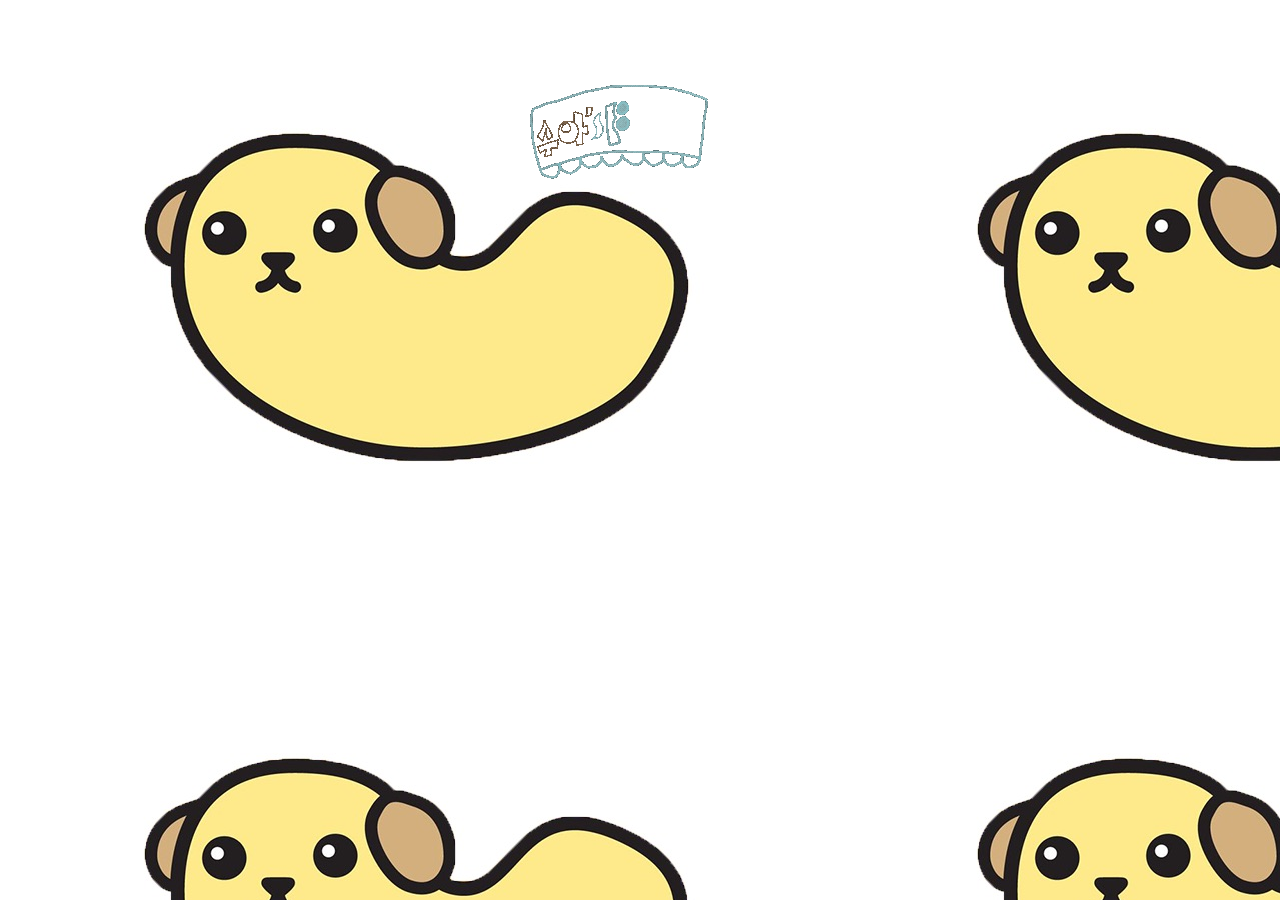
==== index.html @ 2837db9f "resized for first commit" ====
<!DOCTYPE html>
<html lang="en">
<head>
    <meta charset="UTF-8">
    <meta name="viewport" content="width=device-width, initial-scale=1.0">
    <title> to my feed thank u</title>
    <link rel="stylesheet" href="css/style.css">
</head>
<a href="feed.html">
<img src="img/draftgif.gif" alt="possiblemastorformypage">
<link rel="stylesheet" href="feed.html">
</a>
<body>
   
</body>
</html>
---- css/style.css ----
body {
    background-color: rgb(141, 226, 226);
    text-decoration: none;
}
h1 {
    color:rgb(154, 90, 90);
    background-color: rgb(204, 252, 204);
    font-family: Verdana, Geneva, Tahoma, sans-serif;
}
p {
    color:rgb(154, 90, 90) ;
    font-family: Verdana, Geneva, Tahoma, sans-serif;
  font-size: 17px;
  text-align: center;
}
p {
border: 6px dotted lightsalmon;
border-color: rgba(207, 113, 113, 0.628) lightslategray rgba(207, 113, 113, 0.628) skyblue;
margin: 30px auto 35px auto;
width: 40%;
box-shadow: 5px 5px 5px rgba(117, 117, 178, 0.638);

}
section {
    margin-bottom: 15px;
}

#first-section{ 
    margin-top: 55px;
}
img {
    margin: 30px auto 30px auto;
    display: block
}
video {
    margin: 30px auto 30px auto;
    display: block
}
.spotify-widgy {
    text-align: center;
}
body {
    background-image: url("../img/cashewshibarr.jpeg")
}
p {
  background-color: white;
}
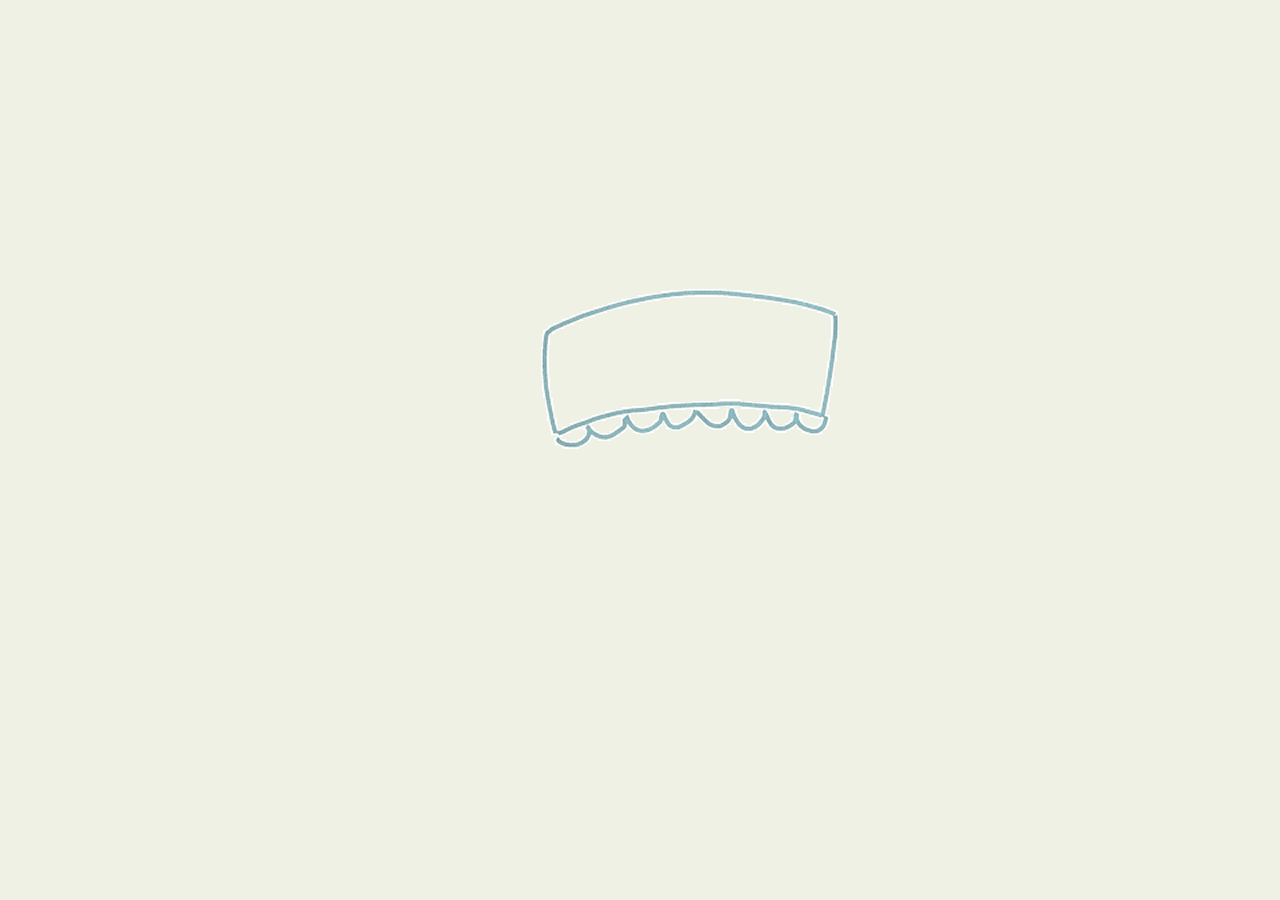
==== commit fce2b988: "secondcommittt for actual website online!!! yippeh" ====
--- a/index.html
+++ b/index.html
@@ -6,11 +6,12 @@
     <title> to my feed thank u</title>
     <link rel="stylesheet" href="css/style.css">
 </head>
+<body class="page1">
 <a href="feed.html">
-<img src="img/draftgif.gif" alt="possiblemastorformypage">
+    <h1>
+<img src="img/NEWW.gif",alt="possiblemastorformypage">
+</h1>
 <link rel="stylesheet" href="feed.html">
 </a>
-<body>
-   
 </body>
 </html>
--- a/css/style.css
+++ b/css/style.css
@@ -1,21 +1,30 @@
 body {
-    background-color: rgb(141, 226, 226);
+    background-color: rgb(238, 241, 228);
     text-decoration: none;
 }
 h1 {
+    width: 50%;
+    margin: auto;
+    display: block;
+    margin-top: 200px;
+}
+h2 {
+    font-size: 35px;
     color:rgb(154, 90, 90);
     background-color: rgb(204, 252, 204);
     font-family: Verdana, Geneva, Tahoma, sans-serif;
+    text-align: center;
 }
 p {
     color:rgb(154, 90, 90) ;
     font-family: Verdana, Geneva, Tahoma, sans-serif;
   font-size: 17px;
   text-align: center;
+  padding: 15px 20px;
 }
 p {
 border: 6px dotted lightsalmon;
-border-color: rgba(207, 113, 113, 0.628) lightslategray rgba(207, 113, 113, 0.628) skyblue;
+border-color: rgba(52, 17, 17, 0.628) lightslategray rgba(207, 113, 113, 0.628) skyblue;
 margin: 30px auto 35px auto;
 width: 40%;
 box-shadow: 5px 5px 5px rgba(117, 117, 178, 0.638);
@@ -30,8 +39,9 @@
 }
 img {
     margin: 30px auto 30px auto;
-    display: block
+    display:block
 }
+
 video {
     margin: 30px auto 30px auto;
     display: block
@@ -39,9 +49,20 @@
 .spotify-widgy {
     text-align: center;
 }
-body {
-    background-image: url("../img/cashewshibarr.jpeg")
+.page2 {
+    background-image: url("../img/brownnote.png"), url("../img/whitenote.png"), url("../img/Untitled_Artwork-2.png");
+    background-repeat: repeat, no-repeat;
 }
 p {
   background-color: white;
 }
+h3 {
+    background-color: rgb(165, 205, 178);
+    font-weight: 200;
+    color: rgb(76, 48, 48);
+    font-family: Verdana, Geneva, Tahoma, sans-serif;
+  font-size: 17px;
+  font-weight: 700;
+  text-align: center;
+  padding: 15px 20px;
+}
